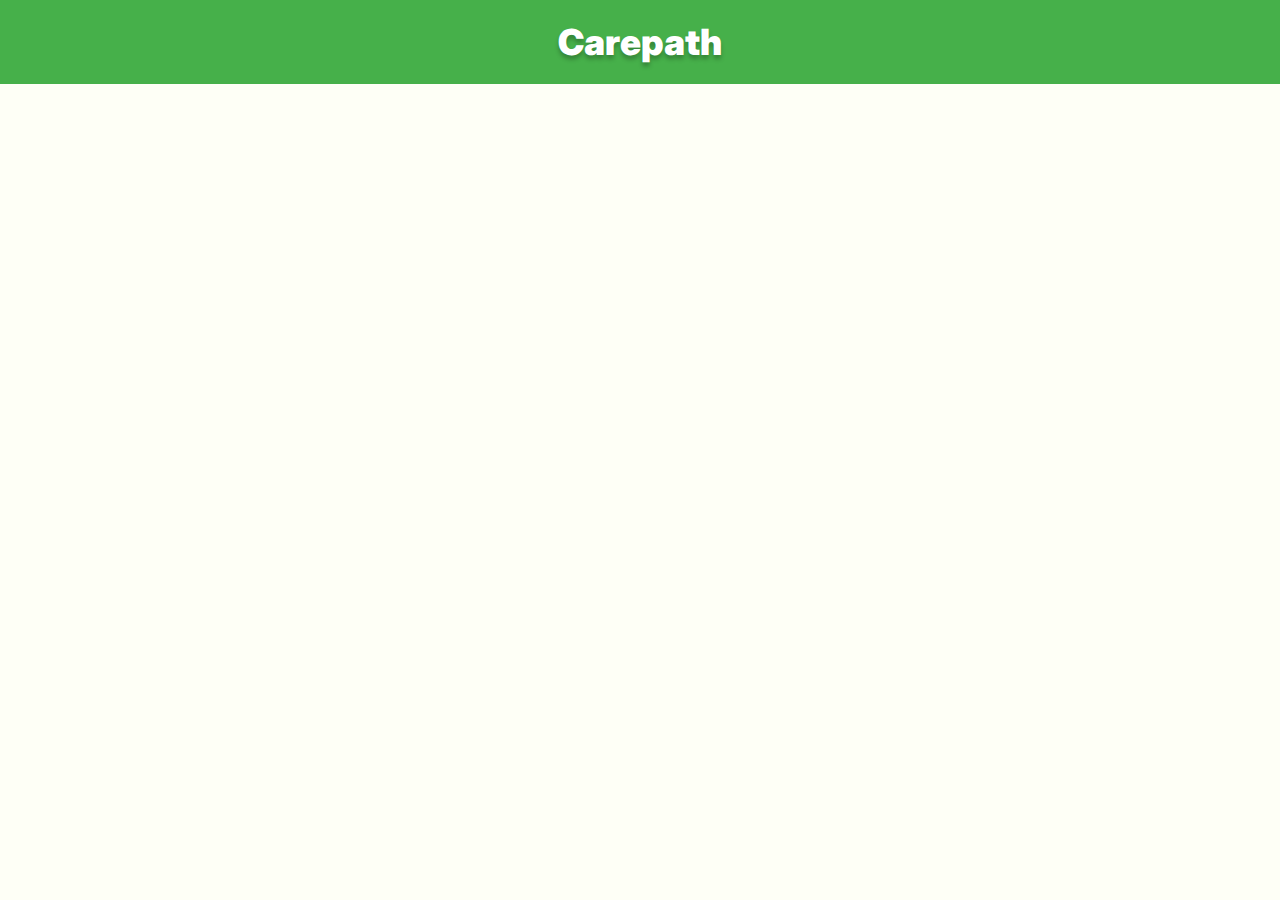
==== index.html @ fef2dc51 "creation of HTML and CSS, update of title" ====
<!DOCTYPE html>
<html lang="en">
<head>
    <meta charset="UTF-8">
    <meta name="viewport" content="width=device-width, initial-scale=1.0">
    <link rel="stylesheet" href="styles/index.css">
    <title>Main</title>
</head>
<body>
    <article class="title">
        <h1 class="title__text">Carepath</h1>
    </article>
</body>
</html>
---- styles/index.css ----
/*
	HTML5 Reset :: style.css
	----------------------------------------------------------
	We have learned much from/been inspired by/taken code where offered from:

	Eric Meyer					:: https://meyerweb.com
	HTML5 Doctor				:: https://html5doctor.com
	and the HTML5 Boilerplate	:: https://html5boilerplate.com

-------------------------------------------------------------------------------*/
/* Let's default this puppy out
-------------------------------------------------------------------------------*/
@import url("https://fonts.googleapis.com/css2?family=Inter:wght@100;200;300;400;500;600;700;800;900&display=swap");
html, body, body div, span, object, iframe, h1, h2, h3, h4, h5, h6, p, blockquote, pre, abbr, address, cite, code, del, dfn, em, img, ins, kbd, q, samp, small, strong, sub, sup, var, b, i, dl, dt, dd, ol, ul, li, fieldset, form, label, legend, table, caption, tbody, tfoot, thead, tr, th, td, article, aside, figure, footer, header, menu, nav, section, time, mark, audio, video, details, summary {
  margin: 0;
  padding: 0;
  border: 0;
  font-size: 100%;
  font-weight: normal;
  vertical-align: baseline;
  background: transparent;
}

article, aside, figure, footer, header, nav, section, details, summary {
  display: block;
}

/* Handle box-sizing while better addressing child elements:
   https://css-tricks.com/inheriting-box-sizing-probably-slightly-better-best-practice/ */
html {
  -webkit-box-sizing: border-box;
          box-sizing: border-box;
}

*,
*:before,
*:after {
  -webkit-box-sizing: inherit;
          box-sizing: inherit;
}

/* consider resetting the default cursor: https://gist.github.com/murtaugh/5247154 */
/* Responsive images and other embedded objects
*/
img,
object,
embed {
  max-width: 100%;
}

/*
   Note: keeping IMG here will cause problems if you're using foreground images as sprites.
	 In fact, it *will* cause problems with Google Maps' controls at small size.
	If this is the case for you, try uncommenting the following:

#map img {
		max-width: none;
}
*/
/* force a vertical scrollbar to prevent a jumpy page */
html {
  overflow-y: scroll;
}

/* we use a lot of ULs that aren't bulleted.
	don't forget to restore the bullets within content. */
ul {
  list-style: none;
}

blockquote, q {
  quotes: none;
}

blockquote:before,
blockquote:after,
q:before,
q:after {
  content: '';
  content: none;
}

a {
  margin: 0;
  padding: 0;
  font-size: 100%;
  vertical-align: baseline;
  background: transparent;
}

del {
  text-decoration: line-through;
}

abbr[title], dfn[title] {
  border-bottom: 1px dotted #000;
  cursor: help;
}

/* tables still need cellspacing="0" in the markup */
table {
  border-collapse: collapse;
  border-spacing: 0;
}

th {
  font-weight: bold;
  vertical-align: bottom;
}

td {
  font-weight: normal;
  vertical-align: top;
}

hr {
  display: block;
  height: 1px;
  border: 0;
  border-top: 1px solid #ccc;
  margin: 1em 0;
  padding: 0;
}

input, select {
  vertical-align: middle;
}

pre {
  white-space: pre;
  /* CSS2 */
  white-space: pre-wrap;
  /* CSS 2.1 */
  white-space: pre-line;
  /* CSS 3 (and 2.1 as well, actually) */
  word-wrap: break-word;
  /* IE */
}

input[type="radio"] {
  vertical-align: text-bottom;
}

input[type="checkbox"] {
  vertical-align: bottom;
}

.ie7 input[type="checkbox"] {
  vertical-align: baseline;
}

.ie6 input {
  vertical-align: text-bottom;
}

select, input, textarea {
  font: 99% sans-serif;
}

table {
  font-size: inherit;
  font: 100%;
}

small {
  font-size: 85%;
}

strong {
  font-weight: bold;
}

td, td img {
  vertical-align: top;
}

/* Make sure sup and sub don't mess with your line-heights https://gist.github.com/413930 */
sub, sup {
  font-size: 75%;
  line-height: 0;
  position: relative;
}

sup {
  top: -0.5em;
}

sub {
  bottom: -0.25em;
}

/* standardize any monospaced elements */
pre, code, kbd, samp {
  font-family: monospace, sans-serif;
}

/* hand cursor on clickable elements */
.clickable,
label,
input[type=button],
input[type=submit],
input[type=file],
button {
  cursor: pointer;
}

/* Webkit browsers add a 2px margin outside the chrome of form elements */
button, input, select, textarea {
  margin: 0;
}

/* make buttons play nice in IE */
button,
input[type=button] {
  width: auto;
  overflow: visible;
}

/* scale images in IE7 more attractively */
.ie7 img {
  -ms-interpolation-mode: bicubic;
}

/* prevent BG image flicker upon hover
   (commented out as usage is rare, and the filter syntax messes with some pre-processors)
.ie6 html {filter: expression(document.execCommand("BackgroundImageCache", false, true));}
*/
/* let's clear some floats */
.clearfix:before, .clearfix:after {
  content: "\0020";
  display: block;
  height: 0;
  overflow: hidden;
}

.clearfix:after {
  clear: both;
}

.clearfix {
  zoom: 1;
}

body {
  background-color: #FEFFF6;
}

.title {
  display: -webkit-box;
  display: -ms-flexbox;
  display: flex;
  -webkit-box-pack: center;
      -ms-flex-pack: center;
          justify-content: center;
  font-size: 36px;
  background-color: #46B04A;
}

.title__text {
  font-family: "Inter", sans-serif;
  font-weight: 900;
  padding: 20px;
  color: #FFFFFF;
  text-shadow: 0px 4px 4px rgba(0, 0, 0, 0.25);
}
/*# sourceMappingURL=index.css.map */
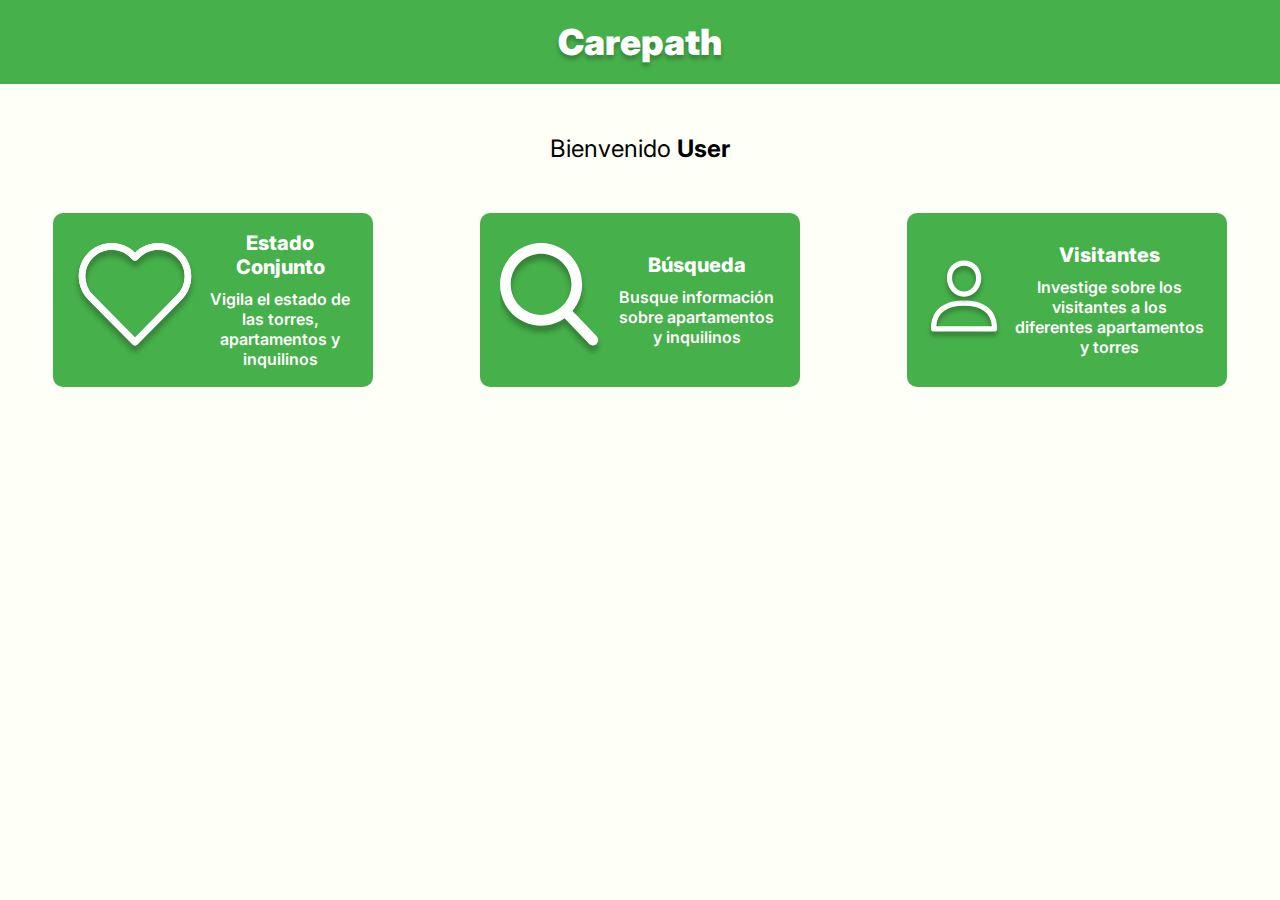
==== commit 2740a242: "Update index and creation of component 'categorie.scss'." ====
--- a/index.html
+++ b/index.html
@@ -10,5 +10,31 @@
     <article class="title">
         <h1 class="title__text">Carepath</h1>
     </article>
+    <article>
+        <p class="welcome">Bienvenido <strong class="welcome__user">User</strong></p>
+        <section class="listCategories">
+            <a href="#" class="categories">
+                <img src="./data/img/categorieEnsemble.svg" alt="imgEnsemble" class="categories__img">
+                <div class="categories__info">
+                    <h2 class="categories__title">Estado Conjunto</h2>
+                    <p class="categories__description">Vigila el estado de las torres, apartamentos y inquilinos</p>
+                </div>
+            </a>
+            <a href="#" class="categories">
+                <img src="./data/img/categorieSearch.svg" alt="imgSearch" class="categories__img">
+                <div class="categories__info">
+                    <h2 class="categories__title">Búsqueda</h2>
+                    <p class="categories__description">Busque información sobre apartamentos y inquilinos</p>
+                </div>
+            </a>
+            <a href="#" class="categories">
+                <img src="./data/img/categorieVisitors.svg" alt="imgVisitors" class="categories__img">
+                <div class="categories__info">
+                    <h2 class="categories__title">Visitantes</h2>
+                    <p class="categories__description">Investige sobre los visitantes a los diferentes apartamentos y torres</p>
+                </div>
+            </a>
+        </section>
+    </article>
 </body>
 </html>--- a/styles/index.css
+++ b/styles/index.css
@@ -245,6 +245,13 @@
   background-color: #FEFFF6;
 }
 
+.welcome {
+  margin: 50px auto;
+  font-family: "Inter", sans-serif;
+  font-size: 24px;
+  text-align: center;
+}
+
 .title {
   display: -webkit-box;
   display: -ms-flexbox;
@@ -263,4 +270,52 @@
   color: #FFFFFF;
   text-shadow: 0px 4px 4px rgba(0, 0, 0, 0.25);
 }
+
+.listCategories {
+  display: -webkit-box;
+  display: -ms-flexbox;
+  display: flex;
+  -ms-flex-pack: distribute;
+      justify-content: space-around;
+}
+
+.categories {
+  width: 25%;
+  display: -webkit-box;
+  display: -ms-flexbox;
+  display: flex;
+  padding: 30px 20px;
+  background-color: #46B04A;
+  border-radius: 10px;
+  text-decoration: none;
+}
+
+.categories__info {
+  width: auto;
+  height: auto;
+  display: -webkit-box;
+  display: -ms-flexbox;
+  display: flex;
+  -webkit-box-orient: vertical;
+  -webkit-box-direction: normal;
+      -ms-flex-direction: column;
+          flex-direction: column;
+  -webkit-box-pack: center;
+      -ms-flex-pack: center;
+          justify-content: center;
+  font-family: "Inter", sans-serif;
+  color: #FFFFFF;
+  margin-left: 10px;
+  text-align: center;
+}
+
+.categories__title {
+  font-size: 20px;
+  font-weight: 800;
+  margin-bottom: 10px;
+}
+
+.categories__description {
+  font-weight: 600;
+}
 /*# sourceMappingURL=index.css.map */